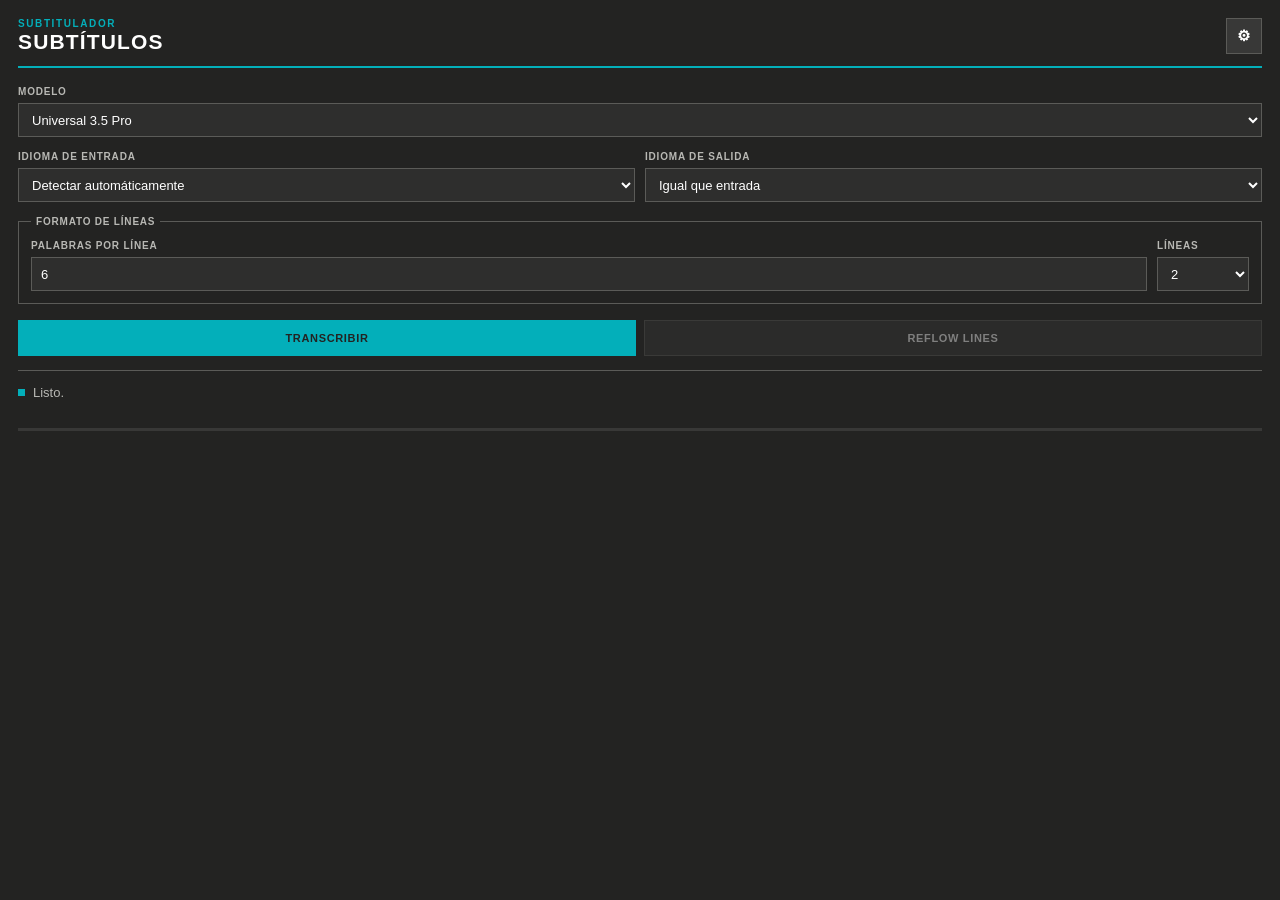
==== index.html @ e7fc9be5 "Publicar primera beta de Subtitulador" ====
<!doctype html>
<html lang="es">
  <head>
    <meta charset="UTF-8" />
    <meta http-equiv="Content-Security-Policy" content="default-src 'self' data:; script-src 'self' 'unsafe-inline'; style-src 'self' 'unsafe-inline'; connect-src https://api.assemblyai.com https://llm-gateway.assemblyai.com https://api.deepgram.com https://asr.api.speechmatics.com;" />
    <meta name="viewport" content="width=device-width, initial-scale=1" />
    <title>Subtitulador</title>
    <link rel="stylesheet" href="css/styles.css" />
  </head>
  <body>
    <main class="panel-shell">
      <header class="panel-header">
        <div>
          <p class="eyebrow">SUBTITULADOR</p>
          <h1>SUBTÍTULOS</h1>
        </div>
        <button id="open-settings" class="icon-button" type="button" aria-label="Configuración" title="Configuración">⚙</button>
      </header>

      <section id="main-panel" class="panel-content">
        <label class="field">
          <span>MODELO</span>
          <select id="model">
            <optgroup label="AssemblyAI">
              <option value="assemblyai:universal-3-5-pro">Universal 3.5 Pro</option>
              <option value="assemblyai:universal-2">Universal 2 · 99 idiomas</option>
              <option value="assemblyai:slam-1">Slam-1 · solo inglés</option>
            </optgroup>
            <optgroup label="Speechmatics">
              <option value="speechmatics:enhanced">Enhanced</option>
              <option value="speechmatics:standard">Standard</option>
              <option value="speechmatics:melia-1">Melia-1</option>
            </optgroup>
            <optgroup label="Deepgram">
              <option value="deepgram:nova-3">Nova-3</option>
              <option value="deepgram:nova-2">Nova-2</option>
              <option value="deepgram:whisper-large">Whisper Large</option>
            </optgroup>
          </select>
        </label>

        <div class="field-grid">
          <label class="field">
            <span>IDIOMA DE ENTRADA</span>
            <select id="input-language"></select>
          </label>
          <label class="field">
            <span>IDIOMA DE SALIDA</span>
            <select id="output-language"></select>
          </label>
        </div>

        <fieldset class="line-format">
          <legend>FORMATO DE LÍNEAS</legend>
          <label class="compact-field">
            <span>PALABRAS POR LÍNEA</span>
            <input id="words-per-line" type="number" min="1" max="20" value="6" />
          </label>
          <label class="compact-field">
            <span>LÍNEAS</span>
            <select id="lines-per-caption">
              <option value="1">1</option>
              <option value="2" selected>2</option>
              <option value="3">3</option>
            </select>
          </label>
        </fieldset>

        <div class="actions">
          <button id="transcribe" class="primary-button" type="button">TRANSCRIBIR</button>
          <button id="reflow" class="secondary-button" type="button" disabled>REFLOW LINES</button>
        </div>

        <div class="status-block" aria-live="polite">
          <div class="status-line">
            <span id="status-indicator" class="status-indicator"></span>
            <span id="status">Listo.</span>
          </div>
          <progress id="progress" max="100" value="0"></progress>
        </div>
      </section>

      <section id="settings-panel" class="settings-panel is-hidden" aria-labelledby="settings-title">
        <div class="settings-heading">
          <h2 id="settings-title">CONFIGURACIÓN</h2>
          <button id="close-settings" class="text-button" type="button">VOLVER</button>
        </div>
        <p class="settings-note">Las claves quedan guardadas únicamente en este equipo.</p>
        <label class="field">
          <span>ASSEMBLYAI API KEY</span>
          <input id="assemblyai-key" type="password" autocomplete="off" spellcheck="false" />
        </label>
        <label class="field">
          <span>SPEECHMATICS API KEY</span>
          <input id="speechmatics-key" type="password" autocomplete="off" spellcheck="false" />
        </label>
        <label class="field">
          <span>DEEPGRAM API KEY</span>
          <input id="deepgram-key" type="password" autocomplete="off" spellcheck="false" />
        </label>
        <button id="save-settings" class="primary-button" type="button">GUARDAR</button>
      </section>
    </main>

    <script src="js/bridge.js"></script>
    <script src="js/http.js"></script>
    <script src="js/transcript.js"></script>
    <script src="js/providers.js"></script>
    <script src="js/main.js"></script>
  </body>
</html>
---- css/styles.css ----
:root {
  color-scheme: dark;
  --bg: #232322;
  --surface: #2e2e2d;
  --surface-strong: #383837;
  --text: #ffffff;
  --muted: #b8b8b4;
  --accent: #03afba;
  --danger: #f36f64;
  --border: #5b5b58;
}

* {
  box-sizing: border-box;
}

html,
body {
  min-height: 100%;
  margin: 0;
  background: var(--bg);
  color: var(--text);
  font-family: "ITC Franklin Gothic", "Franklin Gothic Medium", "Arial Narrow", Arial, sans-serif;
  font-size: 13px;
}

button,
input,
select {
  font: inherit;
}

.panel-shell {
  min-width: 280px;
  min-height: 100vh;
  padding: 18px;
}

.panel-header,
.settings-heading {
  display: flex;
  align-items: flex-start;
  justify-content: space-between;
  border-bottom: 2px solid var(--accent);
  padding-bottom: 12px;
  margin-bottom: 18px;
}

.eyebrow {
  margin: 0 0 2px;
  color: var(--accent);
  font-size: 10px;
  font-weight: 700;
  letter-spacing: 0.16em;
}

h1,
h2 {
  margin: 0;
  font-size: 21px;
  line-height: 1;
  letter-spacing: 0.055em;
}

h2 {
  font-size: 16px;
}

.panel-content,
.settings-panel {
  display: flex;
  flex-direction: column;
  gap: 14px;
}

.field,
.compact-field {
  display: flex;
  flex-direction: column;
  gap: 6px;
}

.field > span,
.compact-field > span,
.line-format legend {
  color: var(--muted);
  font-size: 10px;
  font-weight: 700;
  letter-spacing: 0.08em;
}

.field-grid {
  display: grid;
  grid-template-columns: 1fr 1fr;
  gap: 10px;
}

select,
input {
  width: 100%;
  min-height: 34px;
  border: 1px solid var(--border);
  border-radius: 0;
  background: var(--surface);
  color: var(--text);
  padding: 7px 9px;
  outline: none;
}

select:focus,
input:focus,
button:focus-visible {
  border-color: var(--accent);
  box-shadow: 0 0 0 1px var(--accent);
}

.line-format {
  display: grid;
  grid-template-columns: 1fr 92px;
  gap: 10px;
  margin: 0;
  border: 1px solid var(--border);
  padding: 13px 12px 12px;
}

.line-format legend {
  padding: 0 5px;
}

.actions {
  display: grid;
  grid-template-columns: 1fr 1fr;
  gap: 8px;
  margin-top: 2px;
}

button {
  min-height: 36px;
  border: 1px solid transparent;
  border-radius: 0;
  cursor: pointer;
  font-size: 11px;
  font-weight: 700;
  letter-spacing: 0.06em;
}

button:disabled {
  cursor: default;
  opacity: 0.42;
}

.primary-button {
  background: var(--accent);
  color: var(--bg);
}

.secondary-button,
.icon-button,
.text-button {
  border-color: var(--border);
  background: var(--surface-strong);
  color: var(--text);
}

.icon-button {
  width: 36px;
  padding: 0;
  font-size: 15px;
}

.text-button {
  min-height: 28px;
  padding: 4px 8px;
}

.status-block {
  border-top: 1px solid var(--border);
  padding-top: 13px;
}

.status-line {
  display: flex;
  min-height: 32px;
  align-items: flex-start;
  gap: 8px;
  color: var(--muted);
  line-height: 1.35;
}

.status-indicator {
  flex: 0 0 7px;
  width: 7px;
  height: 7px;
  margin-top: 5px;
  background: var(--accent);
}

.status-indicator.is-error {
  background: var(--danger);
}

progress {
  width: 100%;
  height: 3px;
  border: 0;
  background: var(--surface-strong);
}

progress::-webkit-progress-bar {
  background: var(--surface-strong);
}

progress::-webkit-progress-value {
  background: var(--accent);
}

.settings-note {
  margin: -4px 0 2px;
  color: var(--muted);
  font-size: 12px;
  line-height: 1.4;
}

.is-hidden {
  display: none;
}

@media (max-width: 310px) {
  .field-grid,
  .actions,
  .line-format {
    grid-template-columns: 1fr;
  }
}
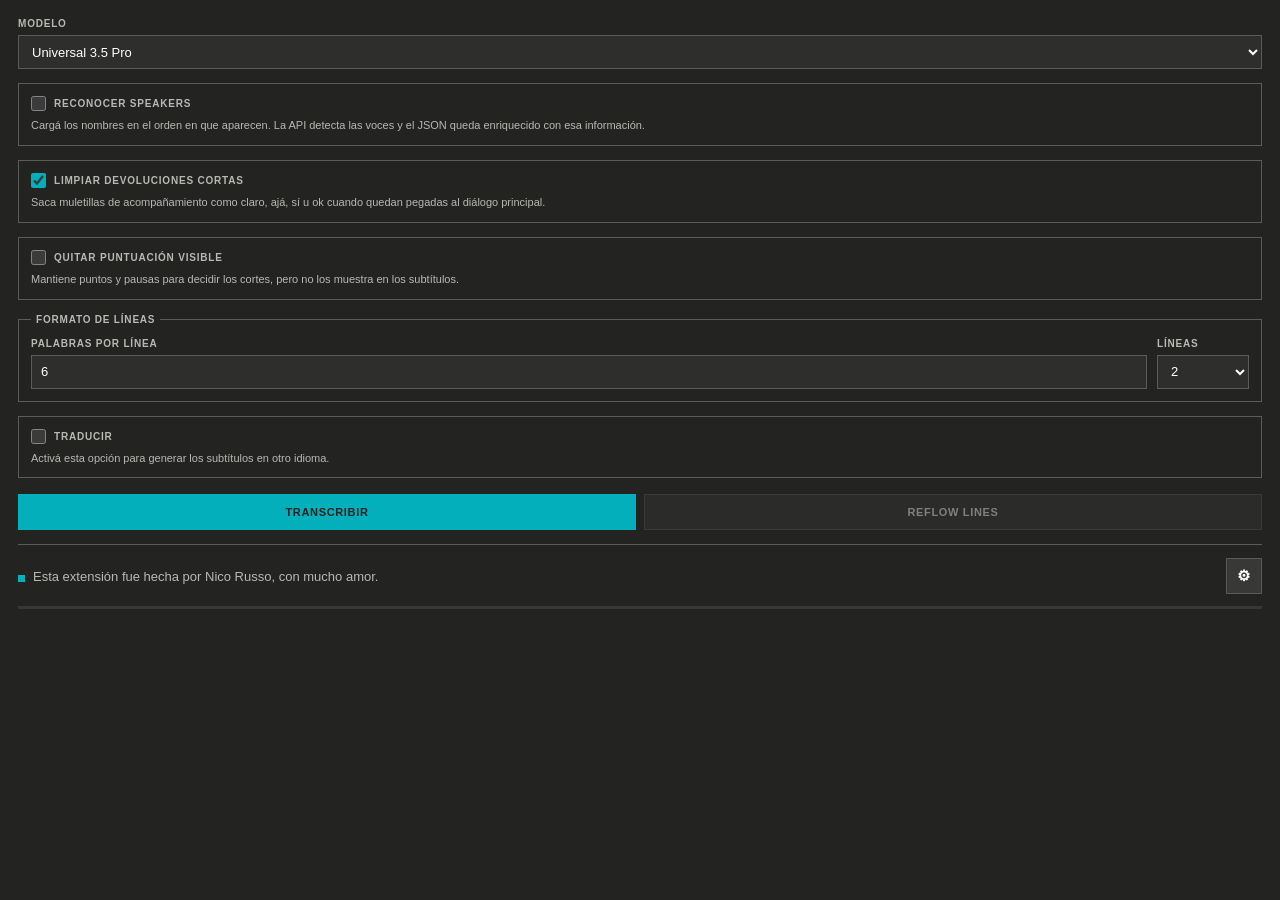
==== commit d0d6283f: "Release La Subtituleta v0.6.1 beta" ====
--- a/index.html
+++ b/index.html
@@ -2,21 +2,13 @@
 <html lang="es">
   <head>
     <meta charset="UTF-8" />
-    <meta http-equiv="Content-Security-Policy" content="default-src 'self' data:; script-src 'self' 'unsafe-inline'; style-src 'self' 'unsafe-inline'; connect-src https://api.assemblyai.com https://llm-gateway.assemblyai.com https://api.deepgram.com https://asr.api.speechmatics.com;" />
+    <meta http-equiv="Content-Security-Policy" content="default-src 'self' data:; script-src 'self' 'unsafe-inline'; style-src 'self' 'unsafe-inline'; connect-src https://api.assemblyai.com https://llm-gateway.assemblyai.com https://api.deepgram.com https://asr.api.speechmatics.com https://api.elevenlabs.io;" />
     <meta name="viewport" content="width=device-width, initial-scale=1" />
-    <title>Subtitulador</title>
+    <title>La Subtituleta</title>
     <link rel="stylesheet" href="css/styles.css" />
   </head>
   <body>
     <main class="panel-shell">
-      <header class="panel-header">
-        <div>
-          <p class="eyebrow">SUBTITULADOR</p>
-          <h1>SUBTÍTULOS</h1>
-        </div>
-        <button id="open-settings" class="icon-button" type="button" aria-label="Configuración" title="Configuración">⚙</button>
-      </header>
-
       <section id="main-panel" class="panel-content">
         <label class="field">
           <span>MODELO</span>
@@ -36,19 +28,41 @@
               <option value="deepgram:nova-2">Nova-2</option>
               <option value="deepgram:whisper-large">Whisper Large</option>
             </optgroup>
+            <optgroup label="ElevenLabs">
+              <option value="elevenlabs:scribe_v2">Scribe v2</option>
+            </optgroup>
           </select>
         </label>
 
-        <div class="field-grid">
-          <label class="field">
-            <span>IDIOMA DE ENTRADA</span>
-            <select id="input-language"></select>
+        <fieldset class="speaker-options">
+          <label class="checkbox-field">
+            <input id="identify-speakers" type="checkbox" />
+            <span>RECONOCER SPEAKERS</span>
           </label>
-          <label class="field">
-            <span>IDIOMA DE SALIDA</span>
-            <select id="output-language"></select>
+          <div id="speaker-editor" class="speaker-editor is-hidden">
+            <div id="speaker-rows" class="speaker-rows"></div>
+            <div class="speaker-actions">
+              <button id="add-speaker" class="secondary-button" type="button">+ SPEAKER</button>
+            </div>
+          </div>
+          <p class="speaker-note">Cargá los nombres en el orden en que aparecen. La API detecta las voces y el JSON queda enriquecido con esa información.</p>
+        </fieldset>
+
+        <fieldset class="speaker-options">
+          <label class="checkbox-field">
+            <input id="clean-backchannels" type="checkbox" checked />
+            <span>LIMPIAR DEVOLUCIONES CORTAS</span>
           </label>
-        </div>
+          <p class="speaker-note">Saca muletillas de acompañamiento como claro, ajá, sí u ok cuando quedan pegadas al diálogo principal.</p>
+        </fieldset>
+
+        <fieldset class="speaker-options">
+          <label class="checkbox-field">
+            <input id="remove-punctuation" type="checkbox" />
+            <span>QUITAR PUNTUACIÓN VISIBLE</span>
+          </label>
+          <p class="speaker-note">Mantiene puntos y pausas para decidir los cortes, pero no los muestra en los subtítulos.</p>
+        </fieldset>
 
         <fieldset class="line-format">
           <legend>FORMATO DE LÍNEAS</legend>
@@ -66,6 +80,24 @@
           </label>
         </fieldset>
 
+        <fieldset class="speaker-options translation-options">
+          <label class="checkbox-field">
+            <input id="translate-output" type="checkbox" />
+            <span>TRADUCIR</span>
+          </label>
+          <div id="translation-languages" class="field-grid is-hidden">
+            <label class="field">
+              <span>IDIOMA DE ENTRADA</span>
+              <select id="input-language"></select>
+            </label>
+            <label class="field">
+              <span>IDIOMA DE SALIDA</span>
+              <select id="output-language" disabled></select>
+            </label>
+          </div>
+          <p id="translation-note" class="speaker-note">Activá esta opción para generar los subtítulos en otro idioma.</p>
+        </fieldset>
+
         <div class="actions">
           <button id="transcribe" class="primary-button" type="button">TRANSCRIBIR</button>
           <button id="reflow" class="secondary-button" type="button" disabled>REFLOW LINES</button>
@@ -74,7 +106,12 @@
         <div class="status-block" aria-live="polite">
           <div class="status-line">
             <span id="status-indicator" class="status-indicator"></span>
-            <span id="status">Listo.</span>
+            <span id="status">Esta extensión fue hecha por Nico Russo, con mucho amor.</span>
+            <button id="open-settings" class="icon-button status-settings" type="button" aria-label="Configuración" title="Configuración">⚙</button>
+          </div>
+          <div id="credit-actions" class="credit-actions is-hidden">
+            <button id="switch-provider" class="primary-button" type="button">USAR OTRO</button>
+            <button id="dismiss-credit" class="secondary-button" type="button">AHORA NO</button>
           </div>
           <progress id="progress" max="100" value="0"></progress>
         </div>
@@ -85,26 +122,36 @@
           <h2 id="settings-title">CONFIGURACIÓN</h2>
           <button id="close-settings" class="text-button" type="button">VOLVER</button>
         </div>
-        <p class="settings-note">Las claves quedan guardadas únicamente en este equipo.</p>
+        <p class="settings-note">Las claves quedan guardadas en este equipo y se conservan al actualizar la extensión.</p>
         <label class="field">
-          <span>ASSEMBLYAI API KEY</span>
+          <span class="api-key-heading"><span>ASSEMBLYAI API KEY</span><button class="api-key-link" type="button" data-api-url="https://www.assemblyai.com/dashboard/api-keys">TOCÁ ACÁ PARA SACAR TU API KEY ↗</button></span>
           <input id="assemblyai-key" type="password" autocomplete="off" spellcheck="false" />
         </label>
         <label class="field">
-          <span>SPEECHMATICS API KEY</span>
+          <span class="api-key-heading"><span>SPEECHMATICS API KEY</span><button class="api-key-link" type="button" data-api-url="https://portal.speechmatics.com/">TOCÁ ACÁ PARA SACAR TU API KEY ↗</button></span>
           <input id="speechmatics-key" type="password" autocomplete="off" spellcheck="false" />
         </label>
         <label class="field">
-          <span>DEEPGRAM API KEY</span>
+          <span class="api-key-heading"><span>DEEPGRAM API KEY</span><button class="api-key-link" type="button" data-api-url="https://console.deepgram.com/">TOCÁ ACÁ PARA SACAR TU API KEY ↗</button></span>
           <input id="deepgram-key" type="password" autocomplete="off" spellcheck="false" />
         </label>
+        <label class="field">
+          <span class="api-key-heading"><span>ELEVENLABS API KEY</span><button class="api-key-link" type="button" data-api-url="https://elevenlabs.io/app/settings/api-keys">TOCÁ ACÁ PARA SACAR TU API KEY ↗</button></span>
+          <input id="elevenlabs-key" type="password" autocomplete="off" spellcheck="false" />
+        </label>
         <button id="save-settings" class="primary-button" type="button">GUARDAR</button>
+        <div class="product-brand" aria-label="La Subtituleta">
+          <img src="assets/LS_Logo_web_blanco.svg" alt="La Subtituleta" />
+          <span>de NicoRusso</span>
+          <span>versión <span id="extension-version"></span></span>
+        </div>
       </section>
     </main>
 
     <script src="js/bridge.js"></script>
     <script src="js/http.js"></script>
     <script src="js/transcript.js"></script>
+    <script src="js/library.js"></script>
     <script src="js/providers.js"></script>
     <script src="js/main.js"></script>
   </body>
--- a/css/styles.css
+++ b/css/styles.css
@@ -36,25 +36,18 @@
   padding: 18px;
 }
 
-.panel-header,
 .settings-heading {
   display: flex;
-  align-items: flex-start;
   justify-content: space-between;
   border-bottom: 2px solid var(--accent);
   padding-bottom: 12px;
   margin-bottom: 18px;
 }
 
-.eyebrow {
-  margin: 0 0 2px;
-  color: var(--accent);
-  font-size: 10px;
-  font-weight: 700;
-  letter-spacing: 0.16em;
-}
-
-h1,
+.settings-heading {
+  align-items: flex-start;
+}
+
 h2 {
   margin: 0;
   font-size: 21px;
@@ -123,6 +116,70 @@
   padding: 13px 12px 12px;
 }
 
+.speaker-options {
+  display: flex;
+  flex-direction: column;
+  gap: 10px;
+  margin: 0;
+  border: 1px solid var(--border);
+  padding: 12px;
+}
+
+.checkbox-field {
+  display: flex;
+  align-items: center;
+  gap: 8px;
+  color: var(--muted);
+  font-size: 10px;
+  font-weight: 700;
+  letter-spacing: 0.08em;
+}
+
+.checkbox-field input {
+  width: 15px;
+  min-height: 15px;
+  margin: 0;
+  accent-color: var(--accent);
+}
+
+.speaker-editor,
+.speaker-rows {
+  display: flex;
+  flex-direction: column;
+  gap: 8px;
+}
+
+.speaker-row {
+  display: grid;
+  grid-template-columns: 78px 1fr;
+  align-items: center;
+  gap: 8px;
+}
+
+.speaker-row-label {
+  color: var(--muted);
+  font-size: 10px;
+  font-weight: 700;
+  letter-spacing: 0.06em;
+}
+
+.speaker-actions {
+  display: grid;
+  grid-template-columns: 120px;
+  gap: 8px;
+}
+
+.speaker-actions button {
+  min-height: 30px;
+}
+
+.speaker-note {
+  margin: -3px 0 0;
+  color: var(--muted);
+  font-size: 11px;
+  line-height: 1.35;
+}
+
 .line-format legend {
   padding: 0 5px;
 }
@@ -181,10 +238,31 @@
 .status-line {
   display: flex;
   min-height: 32px;
-  align-items: flex-start;
+  align-items: center;
   gap: 8px;
   color: var(--muted);
   line-height: 1.35;
+}
+
+#status {
+  flex: 1 1 auto;
+  min-width: 0;
+}
+
+.status-settings {
+  flex: 0 0 36px;
+  margin-left: auto;
+}
+
+.credit-actions {
+  display: grid;
+  grid-template-columns: 1fr 1fr;
+  gap: 8px;
+  margin: 5px 0 10px 15px;
+}
+
+.credit-actions button {
+  min-height: 30px;
 }
 
 .status-indicator {
@@ -222,7 +300,53 @@
 }
 
 .is-hidden {
-  display: none;
+  display: none !important;
+}
+
+.api-key-link {
+  min-height: 0;
+  padding: 0;
+  border: 0;
+  background: transparent;
+  color: #23c6d1;
+  font: inherit;
+  font-size: 10px;
+  font-weight: 700;
+  text-align: left;
+  cursor: pointer;
+}
+
+.api-key-heading {
+  display: flex;
+  align-items: baseline;
+  justify-content: space-between;
+  gap: 8px;
+  flex-wrap: wrap;
+}
+
+.product-brand {
+  display: flex;
+  flex-direction: column;
+  align-items: center;
+  gap: 2px;
+  margin: 0;
+  color: var(--muted);
+  text-align: center;
+  line-height: 1.3;
+}
+
+.product-brand img {
+  display: block;
+  width: 75%;
+  max-width: 360px;
+  height: auto;
+  margin: 3px auto 8px;
+}
+
+.api-key-link:hover,
+.api-key-link:focus {
+  color: #7fe7ed;
+  text-decoration: underline;
 }
 
 @media (max-width: 310px) {
